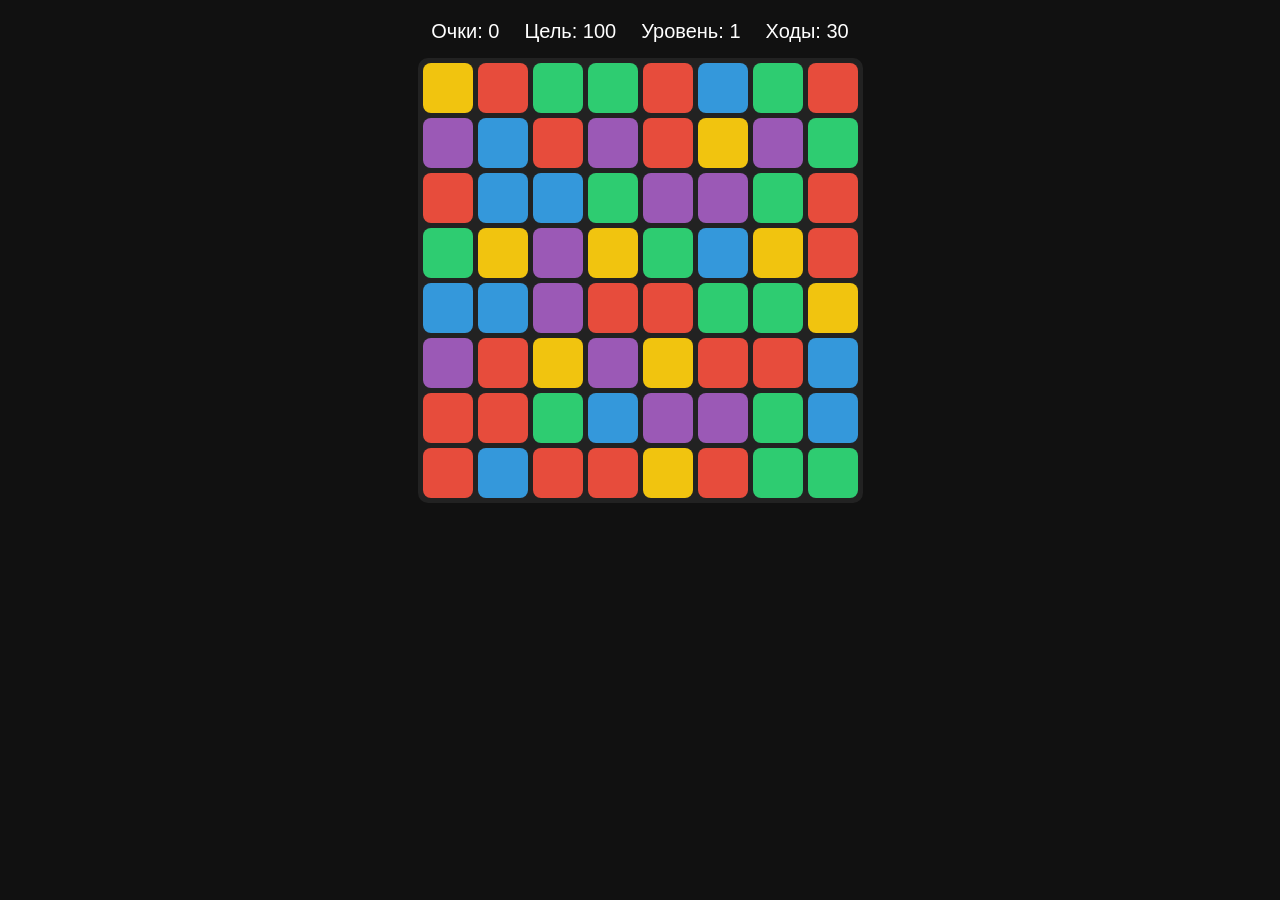
==== index.html @ 143ded07 "Add files via upload Добавлена первая тестовая версия игры. Реализована механика 3 в ряд, набор очк" ====
<!DOCTYPE html>
<html lang="ru">
<head>
<meta charset="UTF-8">
<title>Match 3 Deluxe</title>
<style>
body {
  background-color: #111;
  color: #fff;
  font-family: Arial, sans-serif;
  text-align: center;
  margin: 0;
  padding: 20px;
}

#scoreboard {
  display: flex;
  justify-content: center;
  gap: 25px;
  margin-bottom: 15px;
  font-size: 20px;
}

#board {
  display: grid;
  grid-template-columns: repeat(8, 50px);
  grid-template-rows: repeat(8, 50px);
  gap: 5px;
  width: max-content;
  margin: 0 auto;
  background: #222;
  padding: 5px;
  border-radius: 10px;
  position: relative;
}

.cell {
  width: 50px;
  height: 50px;
  border-radius: 8px;
  background-color: gray;
  display: flex;
  align-items: center;
  justify-content: center;
  cursor: pointer;
  transition: background-color 0.3s, transform 0.3s;
  position: relative;
}

.red { background-color: #e74c3c; }
.blue { background-color: #3498db; }
.green { background-color: #2ecc71; }
.yellow { background-color: #f1c40f; }
.purple { background-color: #9b59b6; }

.selected {
  outline: 3px solid white;
  transform: scale(1.2);
  z-index: 2;
}

.match {
  animation: explode 0.25s forwards;
}
@keyframes explode {
  0% { transform: scale(1); opacity: 1; }
  50% { transform: scale(1.5); opacity: 0.7; }
  100% { transform: scale(0); opacity: 0; }
}

.bomb { box-shadow: 0 0 10px 3px orange, 0 0 20px 5px red inset; animation: glowBomb 1s infinite alternate; }
@keyframes glowBomb {
  0% { box-shadow: 0 0 10px 3px orange, 0 0 20px 5px red inset; }
  100% { box-shadow: 0 0 20px 6px orange, 0 0 30px 8px red inset; }
}

.lightning { box-shadow: 0 0 10px 3px cyan, 0 0 20px 5px blue inset; animation: glowLightning 1s infinite alternate; }
@keyframes glowLightning {
  0% { box-shadow: 0 0 10px 3px cyan, 0 0 20px 5px blue inset; }
  100% { box-shadow: 0 0 20px 6px cyan, 0 0 30px 8px blue inset; }
}

.cell.falling { transition: transform 0.3s ease-in; }
</style>
</head>
<body>

<div id="scoreboard">
  <div>Очки: <span id="score">0</span></div>
  <div>Цель: <span id="goal">100</span></div>
  <div>Уровень: <span id="level">1</span></div>
  <div>Ходы: <span id="moves">30</span></div>
</div>

<div id="board"></div>

<script>
const width = 8;
const colors = ["red","blue","green","yellow","purple"];
let board = [];
let score = 0;
let level = 1;
let moves = 30;
let levelGoal = 100;

const boardEl = document.getElementById("board");
const scoreEl = document.getElementById("score");
const goalEl = document.getElementById("goal");
const levelEl = document.getElementById("level");
const movesEl = document.getElementById("moves");

let first = null;

// ------------------ Инициализация ------------------
function createBoard(){
  boardEl.innerHTML="";
  board=[];
  for(let i=0;i<width*width;i++){
    const cell=document.createElement("div");
    setCell(cell, randomColor());
    cell.dataset.id=i;
    board.push(cell);
    boardEl.appendChild(cell);
  }
  updateUI();
}

function setCell(cell,color,special=null){
  cell.className="cell "+color;
  if(special) cell.classList.add(special);
}

function randomColor(){ return colors[Math.floor(Math.random()*colors.length)]; }

// ------------------ Игровые действия ------------------
boardEl.addEventListener("click", e=>{
  const target=e.target;
  if(!target.classList.contains("cell")) return;

  if(!first){
    first=target;
    first.classList.add("selected");
  } else {
    swap(first,target);
    activateSpecial(first);
    activateSpecial(target);
    removeSelection();
    first=null;
    moves--;
    updateUI();
    if(moves<=0){ alert("Вы проиграли!"); resetLevel(); return; }
    gameLoop();
  }
});

function swap(a,b){
  const temp=a.className;
  a.className=b.className;
  b.className=temp;
}

function activateSpecial(cell){
  if(cell.classList.contains("bomb")) explode(cell);
  if(cell.classList.contains("lightning")) clearColor(cell);
}

function explode(cell){
  const id=Number(cell.dataset.id);
  const row=Math.floor(id/width), col=id%width;
  for(let r=row-1;r<=row+1;r++){
    for(let c=col-1;c<=col+1;c++){
      if(r>=0 && r<width && c>=0 && c<width) removeCell(r*width+c);
    }
  }
}

function clearColor(cell){
  const color=cell.classList[1];
  board.forEach((c,i)=>{ if(c.classList.contains(color)) removeCell(i); });
}

function removeCell(i){
  if(!board[i]||!board[i].classList[1]) return;
  board[i].classList.add("match");
  setTimeout(()=>{
    board[i].className="cell";
    score+=10;
    updateUI();
    if(score>=levelGoal) nextLevel();
  },200);
}

function colorOf(i){ return board[i].classList[1]; }
function setSpecial(i,type){ board[i].classList.add(type); }

function removeSelection(){
  board.forEach(c=>c.classList.remove("selected"));
}

// ------------------ Совпадения ------------------
function checkMatches(){
  let matched=new Set();
  for(let row=0;row<width;row++){
    let streakColor=null, streak=[];
    for(let col=0;col<width;col++){
      let i=row*width+col, c=colorOf(i);
      if(c && c===streakColor) streak.push(i);
      else { if(streak.length>=3) streak.forEach(x=>matched.add(x)); streakColor=c; streak=c?[i]:[]; }
    }
    if(streak.length>=3) streak.forEach(x=>matched.add(x));
  }
  for(let col=0;col<width;col++){
    let streakColor=null, streak=[];
    for(let row=0;row<width;row++){
      let i=row*width+col, c=colorOf(i);
      if(c && c===streakColor) streak.push(i);
      else { if(streak.length>=3) streak.forEach(x=>matched.add(x)); streakColor=c; streak=c?[i]:[]; }
    }
    if(streak.length>=3) streak.forEach(x=>matched.add(x));
  }
  matched.forEach(i=>{
    if(board[i].classList.contains("bomb")) explode(board[i]);
    if(board[i].classList.contains("lightning")) clearColor(board[i]);
    removeCell(i);
  });
  return matched.size>0;
}

// ------------------ Падение ------------------
function drop(){
  for(let col=0;col<width;col++){
    let empty=[];
    for(let row=width-1;row>=0;row--){
      let i=row*width+col;
      if(!colorOf(i)) empty.push(i);
      else if(empty.length>0){ let t=empty.shift(); board[t].className=board[i].className; board[i].className="cell"; empty.push(i); }
    }
    empty.forEach(i=>setCell(board[i],randomColor()));
  }
}

// ------------------ Игровой цикл ------------------
function gameLoop(){
  if(checkMatches()){
    setTimeout(()=>{
      drop();
      setTimeout(()=>gameLoop(),250);
    },250);
  }
}

// ------------------ Уровни ------------------
function nextLevel(){
  level++;
  score=0;              
  moves = Math.floor(Math.random()*16)+15; 
  levelGoal = 100*level; 
  removeSelection(); 
  alert("Поздравляем! Переход на уровень "+level);
  createBoard();
}

function resetLevel(){
  score=0;
  level=1;
  moves=Math.floor(Math.random()*16)+15;
  levelGoal=100;
  removeSelection();
  createBoard();
}

// ------------------ UI ------------------
function updateUI(){
  scoreEl.innerText=score;
  goalEl.innerText=levelGoal;
  levelEl.innerText=level;
  movesEl.innerText=moves;
}

// ------------------ Старт ------------------
createBoard();
</script>

</body>
</html>
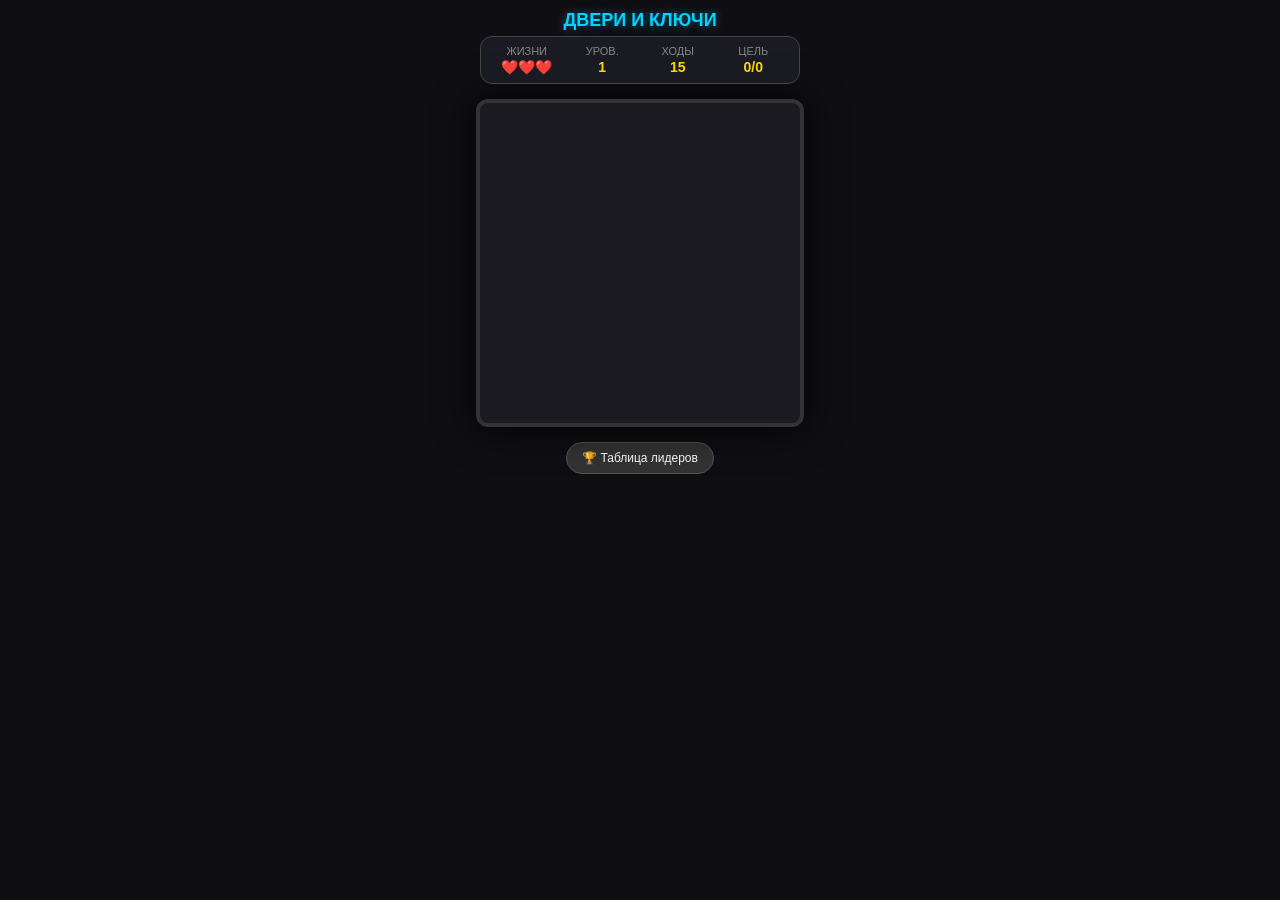
==== commit 318d1508: "Переработанная версия 3 в ряд Переработанная версия 3 в ряд. Что реализовано: -Звуки -Механика жи" ====
--- a/index.html
+++ b/index.html
@@ -1,285 +1,348 @@
 <!DOCTYPE html>
 <html lang="ru">
 <head>
-<meta charset="UTF-8">
-<title>Match 3 Deluxe</title>
-<style>
-body {
-  background-color: #111;
-  color: #fff;
-  font-family: Arial, sans-serif;
-  text-align: center;
-  margin: 0;
-  padding: 20px;
-}
-
-#scoreboard {
-  display: flex;
-  justify-content: center;
-  gap: 25px;
-  margin-bottom: 15px;
-  font-size: 20px;
-}
-
-#board {
-  display: grid;
-  grid-template-columns: repeat(8, 50px);
-  grid-template-rows: repeat(8, 50px);
-  gap: 5px;
-  width: max-content;
-  margin: 0 auto;
-  background: #222;
-  padding: 5px;
-  border-radius: 10px;
-  position: relative;
-}
-
-.cell {
-  width: 50px;
-  height: 50px;
-  border-radius: 8px;
-  background-color: gray;
-  display: flex;
-  align-items: center;
-  justify-content: center;
-  cursor: pointer;
-  transition: background-color 0.3s, transform 0.3s;
-  position: relative;
-}
-
-.red { background-color: #e74c3c; }
-.blue { background-color: #3498db; }
-.green { background-color: #2ecc71; }
-.yellow { background-color: #f1c40f; }
-.purple { background-color: #9b59b6; }
-
-.selected {
-  outline: 3px solid white;
-  transform: scale(1.2);
-  z-index: 2;
-}
-
-.match {
-  animation: explode 0.25s forwards;
-}
-@keyframes explode {
-  0% { transform: scale(1); opacity: 1; }
-  50% { transform: scale(1.5); opacity: 0.7; }
-  100% { transform: scale(0); opacity: 0; }
-}
-
-.bomb { box-shadow: 0 0 10px 3px orange, 0 0 20px 5px red inset; animation: glowBomb 1s infinite alternate; }
-@keyframes glowBomb {
-  0% { box-shadow: 0 0 10px 3px orange, 0 0 20px 5px red inset; }
-  100% { box-shadow: 0 0 20px 6px orange, 0 0 30px 8px red inset; }
-}
-
-.lightning { box-shadow: 0 0 10px 3px cyan, 0 0 20px 5px blue inset; animation: glowLightning 1s infinite alternate; }
-@keyframes glowLightning {
-  0% { box-shadow: 0 0 10px 3px cyan, 0 0 20px 5px blue inset; }
-  100% { box-shadow: 0 0 20px 6px cyan, 0 0 30px 8px blue inset; }
-}
-
-.cell.falling { transition: transform 0.3s ease-in; }
-</style>
+    <meta charset="UTF-8">
+    <meta name="viewport" content="width=device-width, initial-scale=1.0, maximum-scale=1.0, user-scalable=no">
+    <title>Двери и Ключи: Hall of Fame</title>
+    <script src="https://telegram.org/js/telegram-web-app.js"></script>
+    <style>
+        body {
+            margin: 0; padding: 0; background-color: #0f0f13; color: #e0e0e0;
+            font-family: 'Segoe UI', sans-serif; display: flex; flex-direction: column;
+            align-items: center; height: 100vh; overflow: hidden; touch-action: none;
+        }
+        .header { text-align: center; margin-top: 10px; width: 100%; max-width: 320px; z-index: 10;}
+        h1 { margin: 0; font-size: 18px; color: #00d4ff; text-transform: uppercase; text-shadow: 0 0 10px #00d4ff66; }
+        
+        .stats-panel {
+            display: flex; justify-content: space-between; background: rgba(30, 30, 40, 0.8);
+            padding: 8px; border-radius: 12px; border: 1px solid #444; margin-top: 5px; backdrop-filter: blur(5px);
+        }
+        .stats-col { display: flex; flex-direction: column; align-items: center; width: 25%; font-size: 11px; text-transform: uppercase; color: #888;}
+        .stats-val { font-size: 14px; font-weight: bold; color: #ffd700; margin-top: 2px;}
+        
+        .grid-container { position: relative; margin-top: 15px; }
+        .grid {
+            position: relative; width: 320px; height: 320px;
+            background-color: #1a1a20; border: 4px solid #333; border-radius: 12px;
+            box-shadow: 0 0 40px rgba(0,0,0,0.9); overflow: hidden;
+        }
+
+        /* Кнопка Лидеров */
+        .btn-leaderboard {
+            margin-top: 15px; background: #333; color: #fff; border: 1px solid #555;
+            padding: 8px 15px; border-radius: 20px; font-size: 12px; cursor: pointer;
+            display: flex; align-items: center; gap: 5px; transition: 0.3s;
+        }
+        .btn-leaderboard:hover { background: #444; border-color: #00d4ff; }
+
+        /* Таблица Лидеров (Модалка) */
+        .lb-overlay {
+            position: fixed; top: 0; left: 0; width: 100%; height: 100%;
+            background: rgba(0,0,0,0.95); z-index: 300; display: none;
+            flex-direction: column; align-items: center; padding-top: 40px;
+        }
+        .lb-box {
+            width: 280px; background: #1a1a20; border-radius: 20px;
+            border: 2px solid #ffd700; padding: 20px; box-shadow: 0 0 30px #ffd70033;
+        }
+        .lb-title { color: #ffd700; margin: 0 0 15px 0; text-align: center; font-size: 20px; }
+        .lb-row {
+            display: flex; justify-content: space-between; padding: 10px 5px;
+            border-bottom: 1px solid #333; font-size: 14px;
+        }
+        .lb-row.me { background: rgba(0, 212, 255, 0.1); color: #00d4ff; font-weight: bold; }
+        .lb-close { margin-top: 20px; color: #888; text-decoration: underline; cursor: pointer; }
+
+        /* Эффекты и анимации */
+        @keyframes comboPop {
+            0% { transform: scale(0.4); opacity: 0; }
+            20% { transform: scale(1.1); opacity: 1; }
+            100% { transform: scale(1.4) translateY(-100px); opacity: 0; }
+        }
+        .combo-text {
+            position: absolute; width: 100%; text-align: center; font-weight: 900;
+            font-size: 34px; z-index: 110; top: 40%; opacity: 0; pointer-events: none;
+            text-shadow: 0 0 20px #000; color: #fff;
+        }
+        .item {
+            position: absolute; width: 40px; height: 40px;
+            display: flex; justify-content: center; align-items: center;
+            font-size: 24px; cursor: pointer; transition: all 0.3s cubic-bezier(0.1, 0.7, 0.3, 1);
+        }
+        .special-rocket { text-shadow: 0 0 12px #00d4ff; }
+        .special-bomb { text-shadow: 0 0 12px #ff4500; }
+        .special-rainbow { filter: drop-shadow(0 0 10px #fff); animation: pulse 1s infinite; }
+        @keyframes pulse { 0%, 100% { transform: scale(1); } 50% { transform: scale(1.1); } }
+        
+        .modal-overlay {
+            position: fixed; top: 0; left: 0; width: 100%; height: 100%;
+            background: rgba(0,0,0,0.9); z-index: 200; display: flex;
+            justify-content: center; align-items: center; opacity: 0; pointer-events: none; transition: 0.3s;
+        }
+        .modal-overlay.active { opacity: 1; pointer-events: all; }
+        .modal-box { background: #1a1a20; padding: 25px; border-radius: 20px; text-align: center; border: 2px solid #00d4ff; width: 260px; }
+        .modal-btn { background: #00d4ff; color: #000; border: none; padding: 12px 25px; font-weight: bold; border-radius: 10px; margin-top: 15px; cursor: pointer;}
+    </style>
 </head>
 <body>
 
-<div id="scoreboard">
-  <div>Очки: <span id="score">0</span></div>
-  <div>Цель: <span id="goal">100</span></div>
-  <div>Уровень: <span id="level">1</span></div>
-  <div>Ходы: <span id="moves">30</span></div>
-</div>
-
-<div id="board"></div>
-
-<script>
-const width = 8;
-const colors = ["red","blue","green","yellow","purple"];
-let board = [];
-let score = 0;
-let level = 1;
-let moves = 30;
-let levelGoal = 100;
-
-const boardEl = document.getElementById("board");
-const scoreEl = document.getElementById("score");
-const goalEl = document.getElementById("goal");
-const levelEl = document.getElementById("level");
-const movesEl = document.getElementById("moves");
-
-let first = null;
-
-// ------------------ Инициализация ------------------
-function createBoard(){
-  boardEl.innerHTML="";
-  board=[];
-  for(let i=0;i<width*width;i++){
-    const cell=document.createElement("div");
-    setCell(cell, randomColor());
-    cell.dataset.id=i;
-    board.push(cell);
-    boardEl.appendChild(cell);
-  }
-  updateUI();
-}
-
-function setCell(cell,color,special=null){
-  cell.className="cell "+color;
-  if(special) cell.classList.add(special);
-}
-
-function randomColor(){ return colors[Math.floor(Math.random()*colors.length)]; }
-
-// ------------------ Игровые действия ------------------
-boardEl.addEventListener("click", e=>{
-  const target=e.target;
-  if(!target.classList.contains("cell")) return;
-
-  if(!first){
-    first=target;
-    first.classList.add("selected");
-  } else {
-    swap(first,target);
-    activateSpecial(first);
-    activateSpecial(target);
-    removeSelection();
-    first=null;
-    moves--;
-    updateUI();
-    if(moves<=0){ alert("Вы проиграли!"); resetLevel(); return; }
-    gameLoop();
-  }
-});
-
-function swap(a,b){
-  const temp=a.className;
-  a.className=b.className;
-  b.className=temp;
-}
-
-function activateSpecial(cell){
-  if(cell.classList.contains("bomb")) explode(cell);
-  if(cell.classList.contains("lightning")) clearColor(cell);
-}
-
-function explode(cell){
-  const id=Number(cell.dataset.id);
-  const row=Math.floor(id/width), col=id%width;
-  for(let r=row-1;r<=row+1;r++){
-    for(let c=col-1;c<=col+1;c++){
-      if(r>=0 && r<width && c>=0 && c<width) removeCell(r*width+c);
-    }
-  }
-}
-
-function clearColor(cell){
-  const color=cell.classList[1];
-  board.forEach((c,i)=>{ if(c.classList.contains(color)) removeCell(i); });
-}
-
-function removeCell(i){
-  if(!board[i]||!board[i].classList[1]) return;
-  board[i].classList.add("match");
-  setTimeout(()=>{
-    board[i].className="cell";
-    score+=10;
-    updateUI();
-    if(score>=levelGoal) nextLevel();
-  },200);
-}
-
-function colorOf(i){ return board[i].classList[1]; }
-function setSpecial(i,type){ board[i].classList.add(type); }
-
-function removeSelection(){
-  board.forEach(c=>c.classList.remove("selected"));
-}
-
-// ------------------ Совпадения ------------------
-function checkMatches(){
-  let matched=new Set();
-  for(let row=0;row<width;row++){
-    let streakColor=null, streak=[];
-    for(let col=0;col<width;col++){
-      let i=row*width+col, c=colorOf(i);
-      if(c && c===streakColor) streak.push(i);
-      else { if(streak.length>=3) streak.forEach(x=>matched.add(x)); streakColor=c; streak=c?[i]:[]; }
-    }
-    if(streak.length>=3) streak.forEach(x=>matched.add(x));
-  }
-  for(let col=0;col<width;col++){
-    let streakColor=null, streak=[];
-    for(let row=0;row<width;row++){
-      let i=row*width+col, c=colorOf(i);
-      if(c && c===streakColor) streak.push(i);
-      else { if(streak.length>=3) streak.forEach(x=>matched.add(x)); streakColor=c; streak=c?[i]:[]; }
-    }
-    if(streak.length>=3) streak.forEach(x=>matched.add(x));
-  }
-  matched.forEach(i=>{
-    if(board[i].classList.contains("bomb")) explode(board[i]);
-    if(board[i].classList.contains("lightning")) clearColor(board[i]);
-    removeCell(i);
-  });
-  return matched.size>0;
-}
-
-// ------------------ Падение ------------------
-function drop(){
-  for(let col=0;col<width;col++){
-    let empty=[];
-    for(let row=width-1;row>=0;row--){
-      let i=row*width+col;
-      if(!colorOf(i)) empty.push(i);
-      else if(empty.length>0){ let t=empty.shift(); board[t].className=board[i].className; board[i].className="cell"; empty.push(i); }
-    }
-    empty.forEach(i=>setCell(board[i],randomColor()));
-  }
-}
-
-// ------------------ Игровой цикл ------------------
-function gameLoop(){
-  if(checkMatches()){
-    setTimeout(()=>{
-      drop();
-      setTimeout(()=>gameLoop(),250);
-    },250);
-  }
-}
-
-// ------------------ Уровни ------------------
-function nextLevel(){
-  level++;
-  score=0;              
-  moves = Math.floor(Math.random()*16)+15; 
-  levelGoal = 100*level; 
-  removeSelection(); 
-  alert("Поздравляем! Переход на уровень "+level);
-  createBoard();
-}
-
-function resetLevel(){
-  score=0;
-  level=1;
-  moves=Math.floor(Math.random()*16)+15;
-  levelGoal=100;
-  removeSelection();
-  createBoard();
-}
-
-// ------------------ UI ------------------
-function updateUI(){
-  scoreEl.innerText=score;
-  goalEl.innerText=levelGoal;
-  levelEl.innerText=level;
-  movesEl.innerText=moves;
-}
-
-// ------------------ Старт ------------------
-createBoard();
-</script>
-
+    <div class="header">
+        <h1>Двери и Ключи</h1>
+        <div class="stats-panel">
+            <div class="stats-col">Жизни<div class="stats-val" id="ui-lives">❤️❤️❤️</div></div>
+            <div class="stats-col">Уров.<div class="stats-val" id="ui-level">1</div></div>
+            <div class="stats-col">Ходы<div class="stats-val" id="ui-moves">15</div></div>
+            <div class="stats-col">Цель<div class="stats-val" id="ui-goal">0/0</div></div>
+        </div>
+    </div>
+    
+    <div class="grid-container">
+        <div class="grid" id="grid"><div id="combo-text" class="combo-text"></div></div>
+    </div>
+
+    <button class="btn-leaderboard" onclick="openLeaderboard()">🏆 Таблица лидеров</button>
+
+    <div id="lb-overlay" class="lb-overlay">
+        <div class="lb-box">
+            <h2 class="lb-title">ТОП МАСТЕРОВ</h2>
+            <div id="lb-list">
+                </div>
+        </div>
+        <div class="lb-close" onclick="closeLeaderboard()">Закрыть</div>
+    </div>
+
+    <div id="modal" class="modal-overlay">
+        <div class="modal-box">
+            <h2 id="modal-title" style="color:#00d4ff; margin:0;"></h2>
+            <p id="modal-text"></p>
+            <button id="modal-btn" class="modal-btn">ОК</button>
+        </div>
+    </div>
+
+    <script>
+        const tg = window.Telegram.WebApp; tg.expand();
+        const grid = document.getElementById('grid'), comboTextDOM = document.getElementById('combo-text');
+        const uiLives = document.getElementById('ui-lives'), uiLevel = document.getElementById('ui-level'), uiMoves = document.getElementById('ui-moves'), uiGoal = document.getElementById('ui-goal');
+        const modal = document.getElementById('modal'), modalTitle = document.getElementById('modal-title'), modalText = document.getElementById('modal-text'), modalBtn = document.getElementById('modal-btn');
+
+        const width = 8, cellSize = 40;
+        let board = [], selectedItem = null, isProcessing = false;
+        let currentLevel = 1, lives = 3, moves = 0, score = 0, comboChain = 0;
+        let goalType = 'score', targetScore = 0, targetItem = '', targetCount = 0, currentCollected = 0;
+
+        const items = ['🚪', '🔑', '🗝️', '🔒', '🔓', '🏛️'];
+        const SPECIALS = { ROCKET: '🚀', BOMB: '💣', RAINBOW: '🌈' };
+
+        // --- ЛИДЕРБОРД ЛОГИКА ---
+        const USER_NAME = tg.initDataUnsafe?.user?.first_name || "Ты (Игрок)";
+        
+        function getLeaderboard() {
+            // Имитация данных с сервера + твой локальный рекорд
+            let myMaxLevel = localStorage.getItem('maxLevel') || 1;
+            let fakeData = [
+                { name: "Alex_Pro", level: 15 },
+                { name: "KeyMaster", level: 12 },
+                { name: "DungeonBoss", level: 9 },
+                { name: "MysteryBox", level: 7 },
+                { name: USER_NAME, level: parseInt(myMaxLevel), me: true }
+            ];
+            return fakeData.sort((a, b) => b.level - a.level);
+        }
+
+        function openLeaderboard() {
+            const listDOM = document.getElementById('lb-list');
+            listDOM.innerHTML = '';
+            const data = getLeaderboard();
+            data.forEach((player, index) => {
+                const row = document.createElement('div');
+                row.className = `lb-row ${player.me ? 'me' : ''}`;
+                row.innerHTML = `<span>${index+1}. ${player.name}</span><span>Ур. ${player.level}</span>`;
+                listDOM.appendChild(row);
+            });
+            document.getElementById('lb-overlay').style.display = 'flex';
+        }
+        function closeLeaderboard() { document.getElementById('lb-overlay').style.display = 'none'; }
+
+        // --- ЗВУКИ ---
+        let audioCtx = null;
+        function initAudio() { if (!audioCtx) audioCtx = new (window.AudioContext || window.webkitAudioContext)(); }
+        function playSfx(type, pitchShift = 0) {
+            if (!audioCtx) return;
+            const osc = audioCtx.createOscillator(), g = audioCtx.createGain();
+            osc.connect(g); g.connect(audioCtx.destination);
+            const now = audioCtx.currentTime;
+            if (type === 'match') { osc.type = 'sine'; osc.frequency.setValueAtTime(300 + pitchShift, now); g.gain.setValueAtTime(0.1, now); g.gain.linearRampToValueAtTime(0, now + 0.15); osc.start(); osc.stop(now + 0.15); }
+            if (type === 'bomb') { osc.type = 'sawtooth'; osc.frequency.setValueAtTime(80, now); g.gain.setValueAtTime(0.2, now); g.gain.linearRampToValueAtTime(0, now + 0.5); osc.start(); osc.stop(now + 0.5); }
+            if (type === 'rocket') { osc.type = 'square'; osc.frequency.setValueAtTime(200, now); osc.frequency.exponentialRampToValueAtTime(1200, now + 0.4); g.gain.setValueAtTime(0.05, now); g.gain.linearRampToValueAtTime(0, now + 0.4); osc.start(); osc.stop(now + 0.4); }
+            if (type === 'magic') { osc.type = 'triangle'; osc.frequency.setValueAtTime(600, now); osc.frequency.linearRampToValueAtTime(1800, now + 0.5); g.gain.setValueAtTime(0.1, now); g.gain.linearRampToValueAtTime(0, now + 0.5); osc.start(); osc.stop(now + 0.5); }
+        }
+
+        // --- ИГРОВАЯ ЛОГИКА (БАЗОВАЯ) ---
+        function triggerText(txt, color = "#fff") {
+            comboTextDOM.innerText = txt; comboTextDOM.style.color = color;
+            comboTextDOM.style.animation = 'none'; comboTextDOM.offsetHeight;
+            comboTextDOM.style.animation = 'comboPop 0.8s forwards';
+        }
+
+        function updateUI() {
+            uiLevel.innerText = currentLevel; uiLives.innerText = '❤️'.repeat(lives) + '🖤'.repeat(3 - lives);
+            uiMoves.innerText = moves;
+            uiGoal.innerText = (goalType === 'score') ? `${score}/${targetScore}` : `${targetItem}: ${currentCollected}/${targetCount}`;
+        }
+
+        function startLevel() {
+            score = 0; currentCollected = 0; comboChain = 0;
+            moves = 25 - Math.floor(currentLevel/2); if (moves < 12) moves = 12;
+            
+            // Сохраняем прогресс в localStorage
+            let savedMax = localStorage.getItem('maxLevel') || 1;
+            if (currentLevel > savedMax) localStorage.setItem('maxLevel', currentLevel);
+
+            if (currentLevel % 2 !== 0) {
+                goalType = 'score'; targetScore = 500 + (currentLevel * 100);
+                showModal(`Этап ${currentLevel}`, `Набери ${targetScore} очков. Стань №1 в таблице!`, runGameSetup);
+            } else {
+                goalType = 'collect'; targetItem = items[Math.floor(Math.random() * items.length)]; targetCount = 10 + currentLevel;
+                showModal(`Этап ${currentLevel}`, `Собери ${targetCount} [${targetItem}].`, runGameSetup);
+            }
+        }
+
+        function runGameSetup() {
+            updateUI(); grid.innerHTML = '<div id="combo-text" class="combo-text"></div>';
+            board = [];
+            for (let r = 0; r < width; r++) { board[r] = []; for (let c = 0; c < width; c++) addRandomItem(r, c); }
+            resolveMatches(true);
+        }
+
+        function addRandomItem(r, c) { return createItem(r, c, items[Math.floor(Math.random() * items.length)]); }
+        function createItem(r, c, type, special = null) {
+            const dom = document.createElement('div'); dom.className = 'item';
+            if (special) dom.classList.add('special-' + special.toLowerCase());
+            dom.innerHTML = special ? SPECIALS[special] : type;
+            grid.appendChild(dom);
+            const item = { dom, type, r, c, special };
+            board[r][c] = item; updateItemPos(item);
+            dom.onclick = () => onItemClick(item);
+            return item;
+        }
+        function updateItemPos(item) { item.dom.style.top = (item.r * cellSize) + 'px'; item.dom.style.left = (item.c * cellSize) + 'px'; }
+
+        async function onItemClick(item) {
+            initAudio(); if (isProcessing) return;
+            if (!selectedItem) { selectedItem = item; item.dom.classList.add('selected'); playSfx('match'); } 
+            else {
+                const dist = Math.abs(selectedItem.r - item.r) + Math.abs(selectedItem.c - item.c);
+                if (dist === 1) {
+                    isProcessing = true; selectedItem.dom.classList.remove('selected');
+                    await swap(selectedItem, item);
+                    const matches = checkMatches();
+                    if (matches.items.length > 0 || selectedItem.special || item.special) {
+                        moves--; comboChain = 0; updateUI();
+                        await resolveMatches(false, [{a: selectedItem, b: item}]);
+                        checkLevelStatus();
+                    } else { await swap(selectedItem, item); }
+                    selectedItem = null; isProcessing = false;
+                } else { selectedItem.dom.classList.remove('selected'); selectedItem = item; item.dom.classList.add('selected'); }
+            }
+        }
+
+        function swap(i1, i2) {
+            return new Promise(r => {
+                const tr = i1.r, tc = i1.c; board[i1.r][i1.c] = i2; board[i2.r][i2.c] = i1;
+                i1.r = i2.r; i1.c = i2.c; i2.r = tr; i2.c = tc;
+                updateItemPos(i1); updateItemPos(i2); setTimeout(r, 250);
+            });
+        }
+
+        function checkMatches() {
+            let found = new Set(), creations = [];
+            for (let r = 0; r < width; r++) {
+                let line = 1;
+                for (let c = 0; c < width; c++) {
+                    if (c < width-1 && board[r][c].type === board[r][c+1].type && !board[r][c].special && !board[r][c+1].special) line++;
+                    else {
+                        if (line >= 3) {
+                            for (let k=0; k<line; k++) found.add(board[r][c-k]);
+                            if (line === 4) creations.push({r, c: c-Math.floor(line/2), type: 'ROCKET'});
+                            if (line >= 5) creations.push({r, c: c-Math.floor(line/2), type: 'RAINBOW'});
+                        }
+                        line = 1;
+                    }
+                }
+            }
+            for (let c = 0; c < width; c++) {
+                let line = 1;
+                for (let r = 0; r < width; r++) {
+                    if (r < width-1 && board[r][c].type === board[r+1][c].type && !board[r][c].special && !board[r+1][c].special) line++;
+                    else {
+                        if (line >= 3) {
+                            for (let k=0; k<line; k++) found.add(board[r-k][c]);
+                            if (line >= 4) creations.push({r: r-Math.floor(line/2), c, type: 'BOMB'});
+                        }
+                        line = 1;
+                    }
+                }
+            }
+            return { items: Array.from(found), creations };
+        }
+
+        async function resolveMatches(silent = false, combos = []) {
+            let data = checkMatches();
+            let toDestroy = new Set(data.items);
+            if ((toDestroy.size > 0 || combos.length > 0) && !silent) {
+                comboChain++;
+                playSfx('match', comboChain * 80);
+                if (comboChain === 2) triggerText("ХОРОШО!", "#00d4ff");
+                else if (comboChain === 3) triggerText("ОТЛИЧНО!", "#ffd700");
+                else if (comboChain >= 4) triggerText("ЛЕГЕНДАРНО!", "#ff00ff");
+            }
+            combos.forEach(pair => {
+                const {a, b} = pair;
+                if (a.special === 'RAINBOW' && b.special === 'RAINBOW') { triggerText("АННИГИЛЯЦИЯ!", "#fff"); playSfx('magic'); for(let r=0; r<width; r++) for(let c=0; c<width; c++) toDestroy.add(board[r][c]); }
+                else if (a.special || b.special) {
+                    [a, b].forEach(s => {
+                        if (!s.special) return; toDestroy.add(s);
+                        if (s.special === 'ROCKET') { playSfx('rocket'); for(let i=0; i<width; i++) { toDestroy.add(board[s.r][i]); toDestroy.add(board[i][s.c]); }}
+                        else if (s.special === 'BOMB') { playSfx('bomb'); for(let dr=-1; dr<=1; dr++) for(let dc=-1; dc<=1; dc++) { let nr=s.r+dr, nc=s.c+dc; if(nr>=0 && nr<width && nc>=0 && nc<width) toDestroy.add(board[nr][nc]); }}
+                        else if (s.special === 'RAINBOW') { playSfx('magic'); const other = (s === a) ? b : a; for(let r=0; r<width; r++) for(let c=0; c<width; c++) if(board[r][c].type === other.type) toDestroy.add(board[r][c]); }
+                    });
+                }
+            });
+            if (toDestroy.size === 0) return;
+            if (!silent) { score += toDestroy.size * 10 * comboChain; if (goalType === 'collect') toDestroy.forEach(i => { if(i && i.type === targetItem) currentCollected++; }); updateUI(); }
+            toDestroy.forEach(i => { if(i) { i.dom.style.transform = 'scale(0)'; setTimeout(() => i.dom.remove(), 250); board[i.r][i.c] = null; }});
+            await new Promise(r => setTimeout(r, 250));
+            if (!silent) data.creations.forEach(c => { if (board[c.r][c.c] === null) createItem(c.r, c.c, items[0], c.type); });
+            for (let c = 0; c < width; c++) {
+                let empty = 0;
+                for (let r = width - 1; r >= 0; r--) {
+                    if (board[r][c] === null) empty++;
+                    else if (empty > 0) { const i = board[r][c]; board[r+empty][c] = i; board[r][c] = null; i.r += empty; updateItemPos(i); }
+                }
+                for (let i = 0; i < empty; i++) { const newItem = addRandomItem(i, c); newItem.dom.style.top = '-40px'; setTimeout(() => updateItemPos(newItem), 50); }
+            }
+            await new Promise(r => setTimeout(r, 400));
+            return resolveMatches(silent);
+        }
+
+        function showModal(title, text, callback) {
+            isProcessing = true; modalTitle.innerText = title; modalText.innerText = text;
+            modal.classList.add('active');
+            modalBtn.onclick = () => { initAudio(); modal.classList.remove('active'); isProcessing = false; callback(); };
+        }
+
+        function checkLevelStatus() {
+            if ((goalType === 'score' && score >= targetScore) || (goalType === 'collect' && currentCollected >= targetCount)) {
+                showModal("ПОБЕДА!", `Уровень ${currentLevel} пройден! Твой рекорд сохранен.`, () => { currentLevel++; startLevel(); });
+            } else if (moves <= 0) {
+                lives--;
+                if (lives > 0) showModal("ХОДЫ ВЫШЛИ", `Осталось жизней: ${lives}`, startLevel);
+                else showModal("КОНЕЦ ИГРЫ", "Попробуем еще раз?", () => { currentLevel=1; lives=3; startLevel(); });
+            }
+        }
+
+        startLevel();
+    </script>
 </body>
 </html>
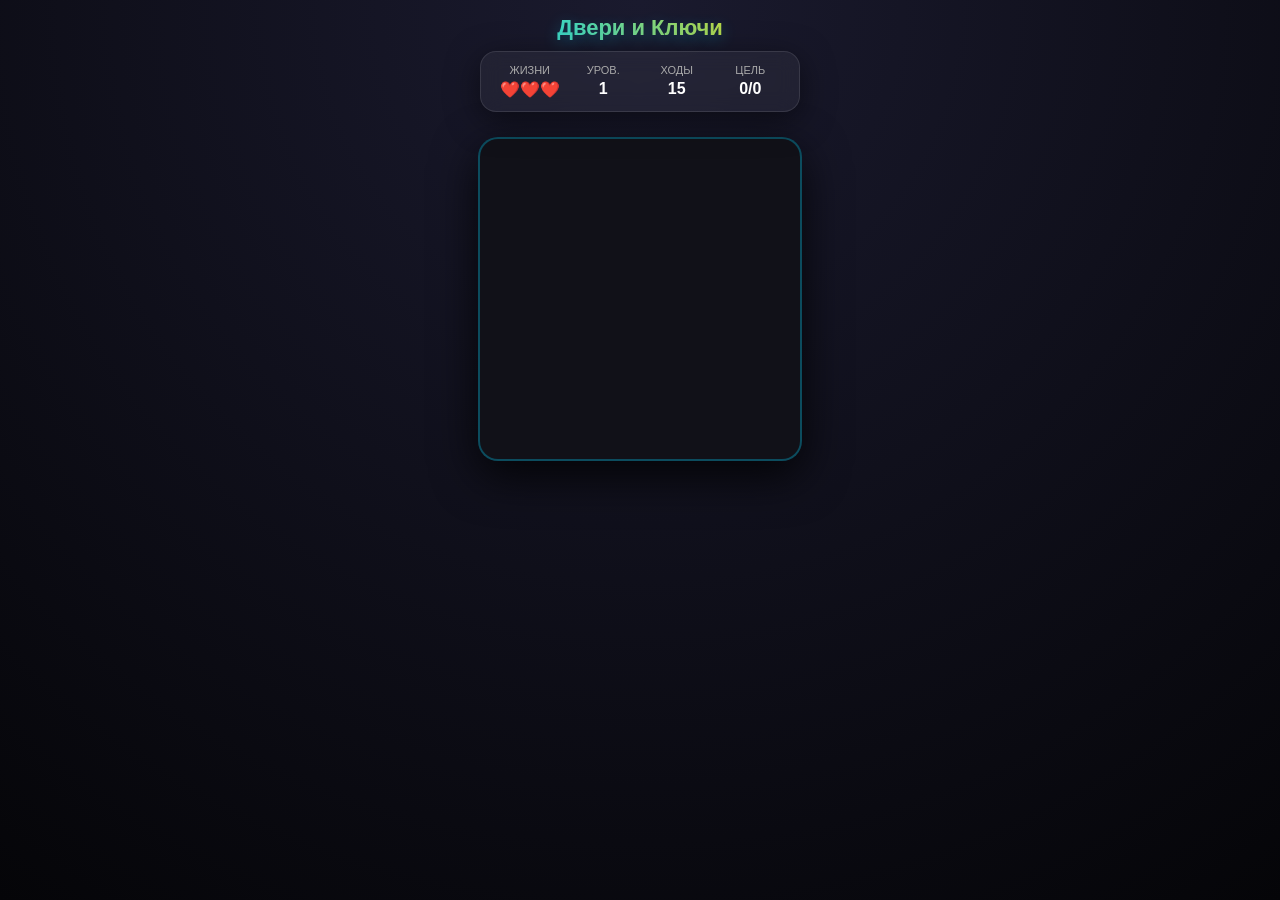
==== commit 1365280e: "Rename Door_Puzzle.html to index.html Rename" ====
--- a/index.html
+++ b/index.html
@@ -3,86 +3,95 @@
 <head>
     <meta charset="UTF-8">
     <meta name="viewport" content="width=device-width, initial-scale=1.0, maximum-scale=1.0, user-scalable=no">
-    <title>Двери и Ключи: Hall of Fame</title>
-    <script src="https://telegram.org/js/telegram-web-app.js"></script>
+    <title>Двери и Ключи</title>
+    <script src="@doorpuzzle_bot"></script>
     <style>
         body {
-            margin: 0; padding: 0; background-color: #0f0f13; color: #e0e0e0;
-            font-family: 'Segoe UI', sans-serif; display: flex; flex-direction: column;
-            align-items: center; height: 100vh; overflow: hidden; touch-action: none;
-        }
-        .header { text-align: center; margin-top: 10px; width: 100%; max-width: 320px; z-index: 10;}
-        h1 { margin: 0; font-size: 18px; color: #00d4ff; text-transform: uppercase; text-shadow: 0 0 10px #00d4ff66; }
+            margin: 0; padding: 0; color: #e0e0e0;
+            font-family: 'Segoe UI', Roboto, sans-serif; 
+            display: flex; flex-direction: column; align-items: center; 
+            height: 100vh; overflow: hidden; touch-action: none;
+            background: radial-gradient(circle at top, #1a1a2e 0%, #050508 100%);
+        }
+
+        .header { text-align: center; margin-top: 15px; width: 100%; max-width: 340px; z-index: 10;}
+        h1 { 
+            margin: 0 0 10px 0; font-size: 22px; font-weight: 800;
+            background: linear-gradient(90deg, #00d4ff, #ffd700);
+            -webkit-background-clip: text; -webkit-text-fill-color: transparent;
+            text-shadow: 0 4px 15px rgba(0, 212, 255, 0.3);
+        }
         
         .stats-panel {
-            display: flex; justify-content: space-between; background: rgba(30, 30, 40, 0.8);
-            padding: 8px; border-radius: 12px; border: 1px solid #444; margin-top: 5px; backdrop-filter: blur(5px);
-        }
-        .stats-col { display: flex; flex-direction: column; align-items: center; width: 25%; font-size: 11px; text-transform: uppercase; color: #888;}
-        .stats-val { font-size: 14px; font-weight: bold; color: #ffd700; margin-top: 2px;}
-        
-        .grid-container { position: relative; margin-top: 15px; }
+            display: flex; justify-content: space-between; 
+            background: rgba(255, 255, 255, 0.05); backdrop-filter: blur(10px);
+            padding: 12px; border-radius: 16px; border: 1px solid rgba(255, 255, 255, 0.1); 
+            box-shadow: 0 8px 32px rgba(0, 0, 0, 0.5); margin: 0 10px;
+        }
+        .stats-col { display: flex; flex-direction: column; align-items: center; width: 25%; font-size: 11px; text-transform: uppercase; color: #aaa;}
+        .stats-val { font-size: 16px; font-weight: bold; color: #fff; margin-top: 4px; }
+
+        .grid-container { position: relative; margin-top: 25px; }
         .grid {
             position: relative; width: 320px; height: 320px;
-            background-color: #1a1a20; border: 4px solid #333; border-radius: 12px;
-            box-shadow: 0 0 40px rgba(0,0,0,0.9); overflow: hidden;
-        }
-
-        /* Кнопка Лидеров */
-        .btn-leaderboard {
-            margin-top: 15px; background: #333; color: #fff; border: 1px solid #555;
-            padding: 8px 15px; border-radius: 20px; font-size: 12px; cursor: pointer;
-            display: flex; align-items: center; gap: 5px; transition: 0.3s;
-        }
-        .btn-leaderboard:hover { background: #444; border-color: #00d4ff; }
-
-        /* Таблица Лидеров (Модалка) */
-        .lb-overlay {
-            position: fixed; top: 0; left: 0; width: 100%; height: 100%;
-            background: rgba(0,0,0,0.95); z-index: 300; display: none;
-            flex-direction: column; align-items: center; padding-top: 40px;
-        }
-        .lb-box {
-            width: 280px; background: #1a1a20; border-radius: 20px;
-            border: 2px solid #ffd700; padding: 20px; box-shadow: 0 0 30px #ffd70033;
-        }
-        .lb-title { color: #ffd700; margin: 0 0 15px 0; text-align: center; font-size: 20px; }
-        .lb-row {
-            display: flex; justify-content: space-between; padding: 10px 5px;
-            border-bottom: 1px solid #333; font-size: 14px;
-        }
-        .lb-row.me { background: rgba(0, 212, 255, 0.1); color: #00d4ff; font-weight: bold; }
-        .lb-close { margin-top: 20px; color: #888; text-decoration: underline; cursor: pointer; }
-
-        /* Эффекты и анимации */
+            background-color: #111118;
+            border-radius: 20px; border: 2px solid rgba(0, 212, 255, 0.3);
+            box-shadow: 0 15px 45px rgba(0,0,0,0.8);
+            overflow: visible; /* Чтобы текст мог вылетать за границы */
+        }
+
+        /* СЛОЙ ДЛЯ ВСПЛЫВАЮЩЕГО ТЕКСТА */
+        #combo-layer {
+            position: absolute; width: 100%; height: 100%;
+            top: 0; left: 0; pointer-events: none; z-index: 1000;
+            display: flex; justify-content: center; align-items: center;
+        }
+
+        .combo-text {
+            font-weight: 900; font-size: 42px; opacity: 0;
+            text-transform: uppercase; text-align: center;
+            filter: drop-shadow(0 0 20px rgba(0,0,0,0.8));
+            color: #fff;
+        }
+
         @keyframes comboPop {
-            0% { transform: scale(0.4); opacity: 0; }
-            20% { transform: scale(1.1); opacity: 1; }
-            100% { transform: scale(1.4) translateY(-100px); opacity: 0; }
-        }
-        .combo-text {
-            position: absolute; width: 100%; text-align: center; font-weight: 900;
-            font-size: 34px; z-index: 110; top: 40%; opacity: 0; pointer-events: none;
-            text-shadow: 0 0 20px #000; color: #fff;
-        }
+            0% { transform: scale(0) rotate(-10deg); opacity: 0; }
+            20% { transform: scale(1.2) rotate(5deg); opacity: 1; }
+            40% { transform: scale(1) rotate(0deg); opacity: 1; }
+            100% { transform: translateY(-120px) scale(1.5); opacity: 0; }
+        }
+
         .item {
             position: absolute; width: 40px; height: 40px;
             display: flex; justify-content: center; align-items: center;
-            font-size: 24px; cursor: pointer; transition: all 0.3s cubic-bezier(0.1, 0.7, 0.3, 1);
-        }
-        .special-rocket { text-shadow: 0 0 12px #00d4ff; }
-        .special-bomb { text-shadow: 0 0 12px #ff4500; }
-        .special-rainbow { filter: drop-shadow(0 0 10px #fff); animation: pulse 1s infinite; }
-        @keyframes pulse { 0%, 100% { transform: scale(1); } 50% { transform: scale(1.1); } }
-        
+            font-size: 26px; cursor: pointer; transition: transform 0.25s cubic-bezier(0.3, 1.5, 0.6, 1), top 0.3s ease, left 0.3s ease;
+            user-select: none; z-index: 10;
+        }
+        .item.selected { 
+            transform: scale(1.2); z-index: 60; 
+            background: radial-gradient(circle, rgba(0, 212, 255, 0.4) 0%, transparent 70%);
+            border-radius: 50%;
+        }
+
+        /* МОДАЛКИ */
         .modal-overlay {
             position: fixed; top: 0; left: 0; width: 100%; height: 100%;
-            background: rgba(0,0,0,0.9); z-index: 200; display: flex;
-            justify-content: center; align-items: center; opacity: 0; pointer-events: none; transition: 0.3s;
+            background: rgba(0, 0, 0, 0.9); backdrop-filter: blur(8px);
+            z-index: 2000; display: flex; justify-content: center; align-items: center; 
+            opacity: 0; pointer-events: none; transition: 0.3s;
         }
         .modal-overlay.active { opacity: 1; pointer-events: all; }
-        .modal-box { background: #1a1a20; padding: 25px; border-radius: 20px; text-align: center; border: 2px solid #00d4ff; width: 260px; }
-        .modal-btn { background: #00d4ff; color: #000; border: none; padding: 12px 25px; font-weight: bold; border-radius: 10px; margin-top: 15px; cursor: pointer;}
+        .modal-box { 
+            background: #1a1a2e; border-radius: 24px; text-align: center; 
+            border: 1px solid #00d4ff; width: 280px; padding: 30px 20px;
+        }
+        .modal-btn { 
+            background: linear-gradient(90deg, #00d4ff, #0077ff); color: #fff; 
+            border: none; padding: 14px 0; width: 100%; font-weight: bold; border-radius: 12px; cursor: pointer;
+        }
+
+        .particle { position: absolute; pointer-events: none; border-radius: 50%; z-index: 100; animation: particleFly 0.6s ease-out forwards; }
+        @keyframes particleFly { 100% { transform: translate(var(--dx), var(--dy)) scale(0); opacity: 0; } }
     </style>
 </head>
 <body>
@@ -98,25 +107,16 @@
     </div>
     
     <div class="grid-container">
-        <div class="grid" id="grid"><div id="combo-text" class="combo-text"></div></div>
-    </div>
-
-    <button class="btn-leaderboard" onclick="openLeaderboard()">🏆 Таблица лидеров</button>
-
-    <div id="lb-overlay" class="lb-overlay">
-        <div class="lb-box">
-            <h2 class="lb-title">ТОП МАСТЕРОВ</h2>
-            <div id="lb-list">
-                </div>
+        <div class="grid" id="grid">
+            <div id="combo-layer"><div id="combo-text" class="combo-text"></div></div>
         </div>
-        <div class="lb-close" onclick="closeLeaderboard()">Закрыть</div>
     </div>
 
     <div id="modal" class="modal-overlay">
         <div class="modal-box">
             <h2 id="modal-title" style="color:#00d4ff; margin:0;"></h2>
-            <p id="modal-text"></p>
-            <button id="modal-btn" class="modal-btn">ОК</button>
+            <p id="modal-text" style="color:#aaa; margin:15px 0 25px 0;"></p>
+            <button id="modal-btn" class="modal-btn">ИГРАТЬ</button>
         </div>
     </div>
 
@@ -131,60 +131,70 @@
         let currentLevel = 1, lives = 3, moves = 0, score = 0, comboChain = 0;
         let goalType = 'score', targetScore = 0, targetItem = '', targetCount = 0, currentCollected = 0;
 
-        const items = ['🚪', '🔑', '🗝️', '🔒', '🔓', '🏛️'];
+        const items = ['🚪', '🔑', '🗝️', '🔒', '🔨', '🏠']; 
         const SPECIALS = { ROCKET: '🚀', BOMB: '💣', RAINBOW: '🌈' };
 
-        // --- ЛИДЕРБОРД ЛОГИКА ---
-        const USER_NAME = tg.initDataUnsafe?.user?.first_name || "Ты (Игрок)";
-        
-        function getLeaderboard() {
-            // Имитация данных с сервера + твой локальный рекорд
-            let myMaxLevel = localStorage.getItem('maxLevel') || 1;
-            let fakeData = [
-                { name: "Alex_Pro", level: 15 },
-                { name: "KeyMaster", level: 12 },
-                { name: "DungeonBoss", level: 9 },
-                { name: "MysteryBox", level: 7 },
-                { name: USER_NAME, level: parseInt(myMaxLevel), me: true }
-            ];
-            return fakeData.sort((a, b) => b.level - a.level);
-        }
-
-        function openLeaderboard() {
-            const listDOM = document.getElementById('lb-list');
-            listDOM.innerHTML = '';
-            const data = getLeaderboard();
-            data.forEach((player, index) => {
-                const row = document.createElement('div');
-                row.className = `lb-row ${player.me ? 'me' : ''}`;
-                row.innerHTML = `<span>${index+1}. ${player.name}</span><span>Ур. ${player.level}</span>`;
-                listDOM.appendChild(row);
-            });
-            document.getElementById('lb-overlay').style.display = 'flex';
-        }
-        function closeLeaderboard() { document.getElementById('lb-overlay').style.display = 'none'; }
-
-        // --- ЗВУКИ ---
+        // --- AUDIO ---
         let audioCtx = null;
-        function initAudio() { if (!audioCtx) audioCtx = new (window.AudioContext || window.webkitAudioContext)(); }
-        function playSfx(type, pitchShift = 0) {
+        function initAudio() { if (!audioCtx) audioCtx = new (window.AudioContext || window.webkitAudioContext)(); if(audioCtx.state === 'suspended') audioCtx.resume(); }
+
+        function playSfx(type) {
             if (!audioCtx) return;
+            const now = audioCtx.currentTime;
             const osc = audioCtx.createOscillator(), g = audioCtx.createGain();
             osc.connect(g); g.connect(audioCtx.destination);
+
+            if (type === 'match') {
+                osc.frequency.setValueAtTime(440, now); g.gain.setValueAtTime(0.1, now);
+                g.gain.exponentialRampToValueAtTime(0.01, now + 0.1); osc.start(); osc.stop(now + 0.1);
+            } else if (type === 'rocket') {
+                osc.type = 'square'; osc.frequency.setValueAtTime(100, now);
+                osc.frequency.exponentialRampToValueAtTime(1000, now + 0.4);
+                g.gain.setValueAtTime(0.05, now); g.gain.linearRampToValueAtTime(0, now + 0.4);
+                osc.start(); osc.stop(now + 0.4);
+            } else if (type === 'bomb') {
+                osc.type = 'sawtooth'; osc.frequency.setValueAtTime(80, now);
+                g.gain.setValueAtTime(0.2, now); g.gain.linearRampToValueAtTime(0, now + 0.5);
+                osc.start(); osc.stop(now + 0.5);
+            }
+        }
+
+        function playComboSfx(chain) {
+            if (!audioCtx) return;
             const now = audioCtx.currentTime;
-            if (type === 'match') { osc.type = 'sine'; osc.frequency.setValueAtTime(300 + pitchShift, now); g.gain.setValueAtTime(0.1, now); g.gain.linearRampToValueAtTime(0, now + 0.15); osc.start(); osc.stop(now + 0.15); }
-            if (type === 'bomb') { osc.type = 'sawtooth'; osc.frequency.setValueAtTime(80, now); g.gain.setValueAtTime(0.2, now); g.gain.linearRampToValueAtTime(0, now + 0.5); osc.start(); osc.stop(now + 0.5); }
-            if (type === 'rocket') { osc.type = 'square'; osc.frequency.setValueAtTime(200, now); osc.frequency.exponentialRampToValueAtTime(1200, now + 0.4); g.gain.setValueAtTime(0.05, now); g.gain.linearRampToValueAtTime(0, now + 0.4); osc.start(); osc.stop(now + 0.4); }
-            if (type === 'magic') { osc.type = 'triangle'; osc.frequency.setValueAtTime(600, now); osc.frequency.linearRampToValueAtTime(1800, now + 0.5); g.gain.setValueAtTime(0.1, now); g.gain.linearRampToValueAtTime(0, now + 0.5); osc.start(); osc.stop(now + 0.5); }
-        }
-
-        // --- ИГРОВАЯ ЛОГИКА (БАЗОВАЯ) ---
+            const notes = chain === 2 ? [523, 659] : chain === 3 ? [523, 659, 783] : [523, 659, 783, 1046];
+            notes.forEach((f, i) => {
+                const o = audioCtx.createOscillator(), gn = audioCtx.createGain();
+                o.connect(gn); gn.connect(audioCtx.destination);
+                o.frequency.setValueAtTime(f, now + i * 0.07);
+                gn.gain.setValueAtTime(0.1, now + i * 0.07);
+                gn.gain.exponentialRampToValueAtTime(0.01, now + i * 0.07 + 0.2);
+                o.start(now + i * 0.07); o.stop(now + i * 0.07 + 0.2);
+            });
+        }
+
+        // --- VISUALS ---
         function triggerText(txt, color = "#fff") {
-            comboTextDOM.innerText = txt; comboTextDOM.style.color = color;
-            comboTextDOM.style.animation = 'none'; comboTextDOM.offsetHeight;
-            comboTextDOM.style.animation = 'comboPop 0.8s forwards';
-        }
-
+            comboTextDOM.innerText = txt;
+            comboTextDOM.style.color = color;
+            comboTextDOM.style.textShadow = `0 0 20px ${color}`;
+            comboTextDOM.style.animation = 'none';
+            comboTextDOM.offsetHeight; // Force reflow
+            comboTextDOM.style.animation = 'comboPop 1s cubic-bezier(0.17, 0.89, 0.32, 1.28) forwards';
+        }
+
+        function spawnParticles(x, y, color = '#00d4ff') {
+            for (let i = 0; i < 8; i++) {
+                const p = document.createElement('div'); p.className = 'particle';
+                p.style.width = p.style.height = '5px'; p.style.background = color;
+                p.style.left = x + 'px'; p.style.top = y + 'px';
+                p.style.setProperty('--dx', (Math.random() - 0.5) * 100 + 'px');
+                p.style.setProperty('--dy', (Math.random() - 0.5) * 100 + 'px');
+                grid.appendChild(p); setTimeout(() => p.remove(), 600);
+            }
+        }
+
+        // --- GAME LOGIC ---
         function updateUI() {
             uiLevel.innerText = currentLevel; uiLives.innerText = '❤️'.repeat(lives) + '🖤'.repeat(3 - lives);
             uiMoves.innerText = moves;
@@ -194,22 +204,19 @@
         function startLevel() {
             score = 0; currentCollected = 0; comboChain = 0;
             moves = 25 - Math.floor(currentLevel/2); if (moves < 12) moves = 12;
-            
-            // Сохраняем прогресс в localStorage
-            let savedMax = localStorage.getItem('maxLevel') || 1;
-            if (currentLevel > savedMax) localStorage.setItem('maxLevel', currentLevel);
-
-            if (currentLevel % 2 !== 0) {
-                goalType = 'score'; targetScore = 500 + (currentLevel * 100);
-                showModal(`Этап ${currentLevel}`, `Набери ${targetScore} очков. Стань №1 в таблице!`, runGameSetup);
-            } else {
-                goalType = 'collect'; targetItem = items[Math.floor(Math.random() * items.length)]; targetCount = 10 + currentLevel;
-                showModal(`Этап ${currentLevel}`, `Собери ${targetCount} [${targetItem}].`, runGameSetup);
-            }
+            goalType = (currentLevel % 2 !== 0) ? 'score' : 'collect';
+            targetScore = 500 + (currentLevel * 100);
+            targetItem = items[Math.floor(Math.random() * items.length)];
+            targetCount = 10 + currentLevel;
+            showModal(`УРОВЕНЬ ${currentLevel}`, goalType==='score' ? `Набери ${targetScore} очков` : `Собери ${targetCount} ${targetItem}`, runGameSetup);
         }
 
         function runGameSetup() {
-            updateUI(); grid.innerHTML = '<div id="combo-text" class="combo-text"></div>';
+            updateUI(); 
+            // Удаляем только старые айтемы и частицы, оставляем слой комбо
+            Array.from(grid.children).forEach(child => {
+                if(child.id !== 'combo-layer') child.remove();
+            });
             board = [];
             for (let r = 0; r < width; r++) { board[r] = []; for (let c = 0; c < width; c++) addRandomItem(r, c); }
             resolveMatches(true);
@@ -260,12 +267,11 @@
             for (let r = 0; r < width; r++) {
                 let line = 1;
                 for (let c = 0; c < width; c++) {
-                    if (c < width-1 && board[r][c].type === board[r][c+1].type && !board[r][c].special && !board[r][c+1].special) line++;
+                    if (c < width-1 && board[r][c].type === board[r][c+1].type && !board[r][c].special) line++;
                     else {
                         if (line >= 3) {
                             for (let k=0; k<line; k++) found.add(board[r][c-k]);
-                            if (line === 4) creations.push({r, c: c-Math.floor(line/2), type: 'ROCKET'});
-                            if (line >= 5) creations.push({r, c: c-Math.floor(line/2), type: 'RAINBOW'});
+                            if (line === 4) creations.push({r, c: c-1, type: 'ROCKET'});
                         }
                         line = 1;
                     }
@@ -274,11 +280,11 @@
             for (let c = 0; c < width; c++) {
                 let line = 1;
                 for (let r = 0; r < width; r++) {
-                    if (r < width-1 && board[r][c].type === board[r+1][c].type && !board[r][c].special && !board[r+1][c].special) line++;
+                    if (r < width-1 && board[r][c].type === board[r+1][c].type && !board[r][c].special) line++;
                     else {
                         if (line >= 3) {
                             for (let k=0; k<line; k++) found.add(board[r-k][c]);
-                            if (line >= 4) creations.push({r: r-Math.floor(line/2), c, type: 'BOMB'});
+                            if (line >= 4) creations.push({r: r-1, c, type: 'BOMB'});
                         }
                         line = 1;
                     }
@@ -290,30 +296,35 @@
         async function resolveMatches(silent = false, combos = []) {
             let data = checkMatches();
             let toDestroy = new Set(data.items);
-            if ((toDestroy.size > 0 || combos.length > 0) && !silent) {
-                comboChain++;
-                playSfx('match', comboChain * 80);
-                if (comboChain === 2) triggerText("ХОРОШО!", "#00d4ff");
-                else if (comboChain === 3) triggerText("ОТЛИЧНО!", "#ffd700");
-                else if (comboChain >= 4) triggerText("ЛЕГЕНДАРНО!", "#ff00ff");
-            }
+            
+            if (!silent && toDestroy.size > 0) { 
+                comboChain++; 
+                if (comboChain === 2) { triggerText("ХОРОШО!", "#00d4ff"); playComboSfx(2); }
+                else if (comboChain === 3) { triggerText("ОТЛИЧНО!", "#ffd700"); playComboSfx(3); }
+                else if (comboChain >= 4) { triggerText("НЕВЕРОЯТНО!", "#ff00ff"); playComboSfx(4); }
+                else { playSfx('match'); }
+            }
+
             combos.forEach(pair => {
-                const {a, b} = pair;
-                if (a.special === 'RAINBOW' && b.special === 'RAINBOW') { triggerText("АННИГИЛЯЦИЯ!", "#fff"); playSfx('magic'); for(let r=0; r<width; r++) for(let c=0; c<width; c++) toDestroy.add(board[r][c]); }
-                else if (a.special || b.special) {
-                    [a, b].forEach(s => {
-                        if (!s.special) return; toDestroy.add(s);
-                        if (s.special === 'ROCKET') { playSfx('rocket'); for(let i=0; i<width; i++) { toDestroy.add(board[s.r][i]); toDestroy.add(board[i][s.c]); }}
-                        else if (s.special === 'BOMB') { playSfx('bomb'); for(let dr=-1; dr<=1; dr++) for(let dc=-1; dc<=1; dc++) { let nr=s.r+dr, nc=s.c+dc; if(nr>=0 && nr<width && nc>=0 && nc<width) toDestroy.add(board[nr][nc]); }}
-                        else if (s.special === 'RAINBOW') { playSfx('magic'); const other = (s === a) ? b : a; for(let r=0; r<width; r++) for(let c=0; c<width; c++) if(board[r][c].type === other.type) toDestroy.add(board[r][c]); }
-                    });
-                }
+                [pair.a, pair.b].forEach(s => {
+                    if (!s.special) return; toDestroy.add(s);
+                    if (s.special === 'BOMB') { playSfx('bomb'); for(let dr=-1; dr<=1; dr++) for(let dc=-1; dc<=1; dc++) { let nr=s.r+dr, nc=s.c+dc; if(nr>=0 && nr<width && nc>=0 && nc<width) toDestroy.add(board[nr][nc]); }}
+                    if (s.special === 'ROCKET') { playSfx('rocket'); for(let i=0; i<width; i++){ toDestroy.add(board[s.r][i]); toDestroy.add(board[i][s.c]); }}
+                });
             });
+
             if (toDestroy.size === 0) return;
-            if (!silent) { score += toDestroy.size * 10 * comboChain; if (goalType === 'collect') toDestroy.forEach(i => { if(i && i.type === targetItem) currentCollected++; }); updateUI(); }
-            toDestroy.forEach(i => { if(i) { i.dom.style.transform = 'scale(0)'; setTimeout(() => i.dom.remove(), 250); board[i.r][i.c] = null; }});
+            if (!silent) { 
+                score += toDestroy.size * 10 * comboChain; 
+                if(goalType==='collect') toDestroy.forEach(i => {if(i && i.type===targetItem) currentCollected++;}); 
+                updateUI(); 
+            }
+
+            toDestroy.forEach(i => { if(i) { spawnParticles(i.c*40+20, i.r*40+20, i.special ? '#ffd700' : '#00d4ff'); i.dom.style.transform = 'scale(0)'; setTimeout(() => i.dom.remove(), 250); board[i.r][i.c] = null; } });
             await new Promise(r => setTimeout(r, 250));
+
             if (!silent) data.creations.forEach(c => { if (board[c.r][c.c] === null) createItem(c.r, c.c, items[0], c.type); });
+
             for (let c = 0; c < width; c++) {
                 let empty = 0;
                 for (let r = width - 1; r >= 0; r--) {
@@ -334,15 +345,15 @@
 
         function checkLevelStatus() {
             if ((goalType === 'score' && score >= targetScore) || (goalType === 'collect' && currentCollected >= targetCount)) {
-                showModal("ПОБЕДА!", `Уровень ${currentLevel} пройден! Твой рекорд сохранен.`, () => { currentLevel++; startLevel(); });
+                showModal("ПОБЕДА!", "Уровень пройден!", () => { currentLevel++; startLevel(); });
             } else if (moves <= 0) {
                 lives--;
-                if (lives > 0) showModal("ХОДЫ ВЫШЛИ", `Осталось жизней: ${lives}`, startLevel);
-                else showModal("КОНЕЦ ИГРЫ", "Попробуем еще раз?", () => { currentLevel=1; lives=3; startLevel(); });
+                if (lives > 0) showModal("ХОДЫ ВЫШЛИ", `Попыток: ${lives}`, startLevel);
+                else showModal("КОНЕЦ ИГРЫ", "Заново?", () => { currentLevel=1; lives=3; startLevel(); });
             }
         }
 
         startLevel();
     </script>
 </body>
-</html>+</html>
